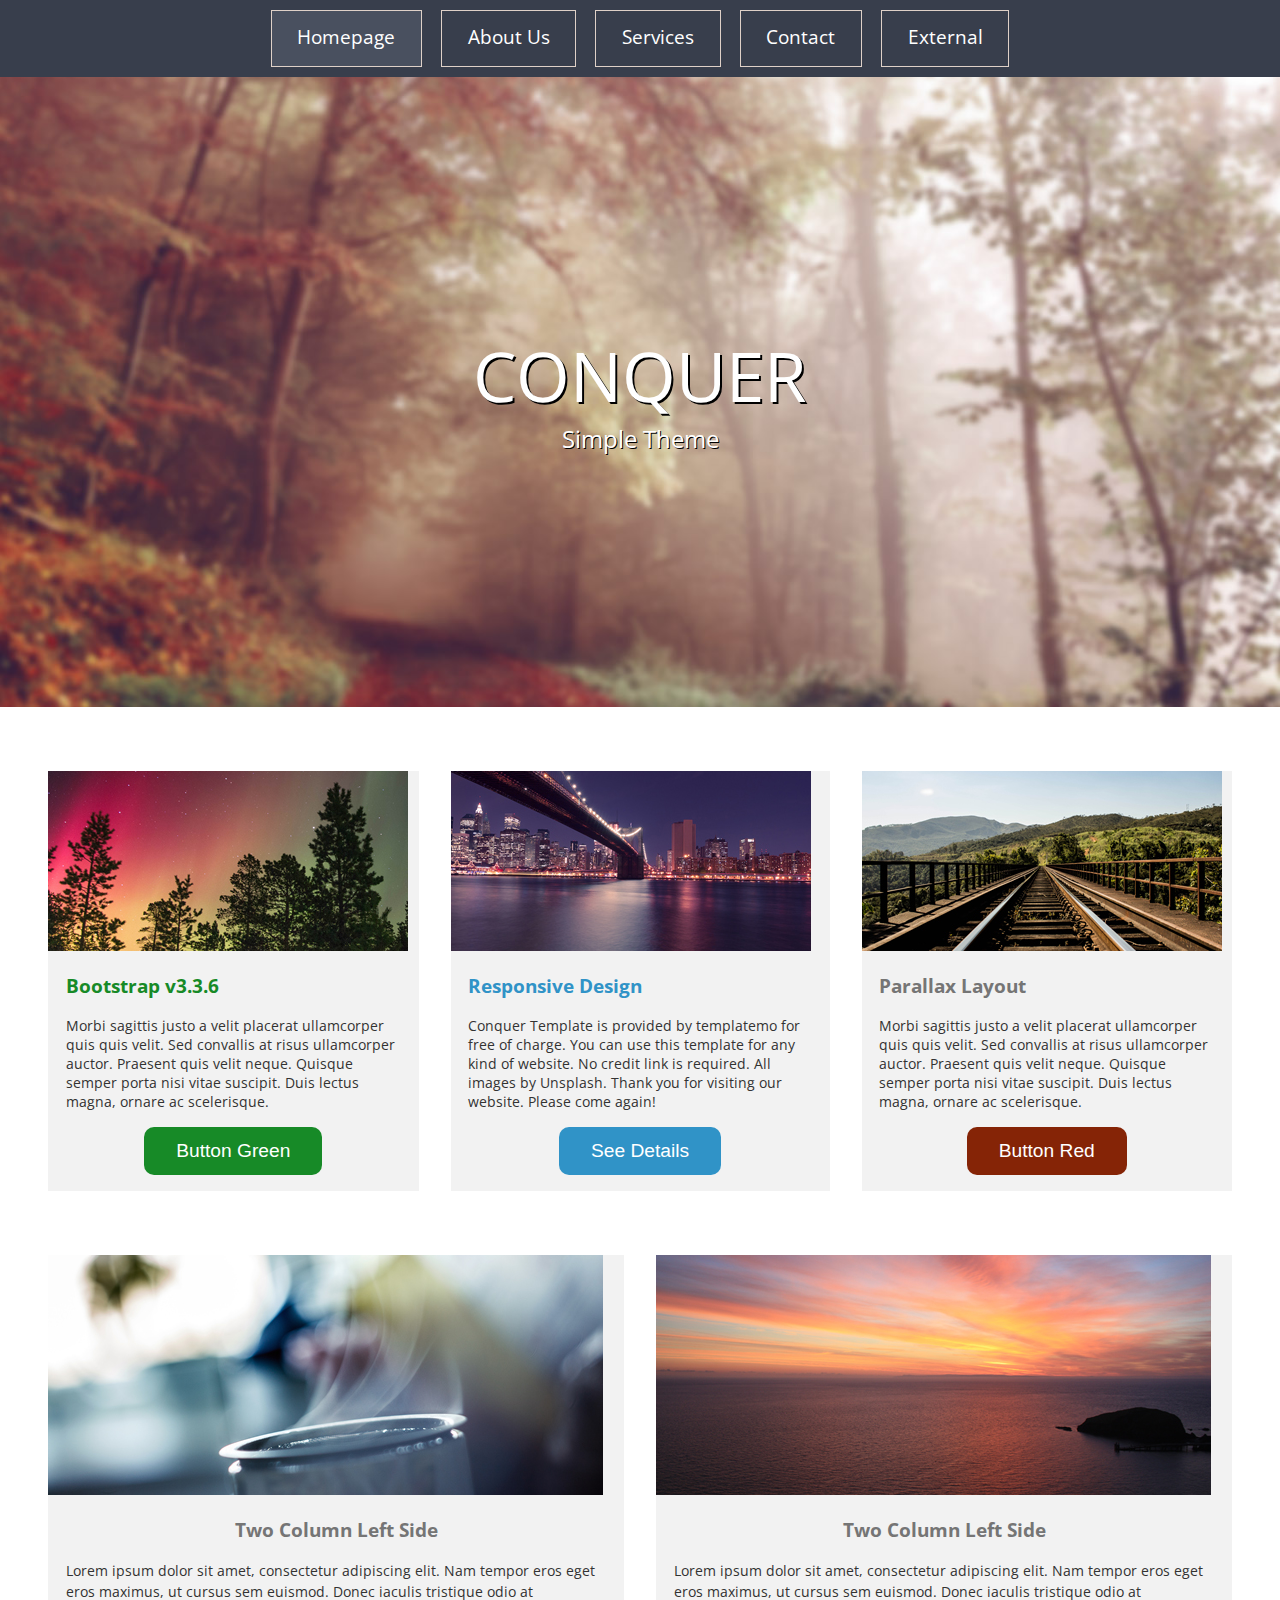
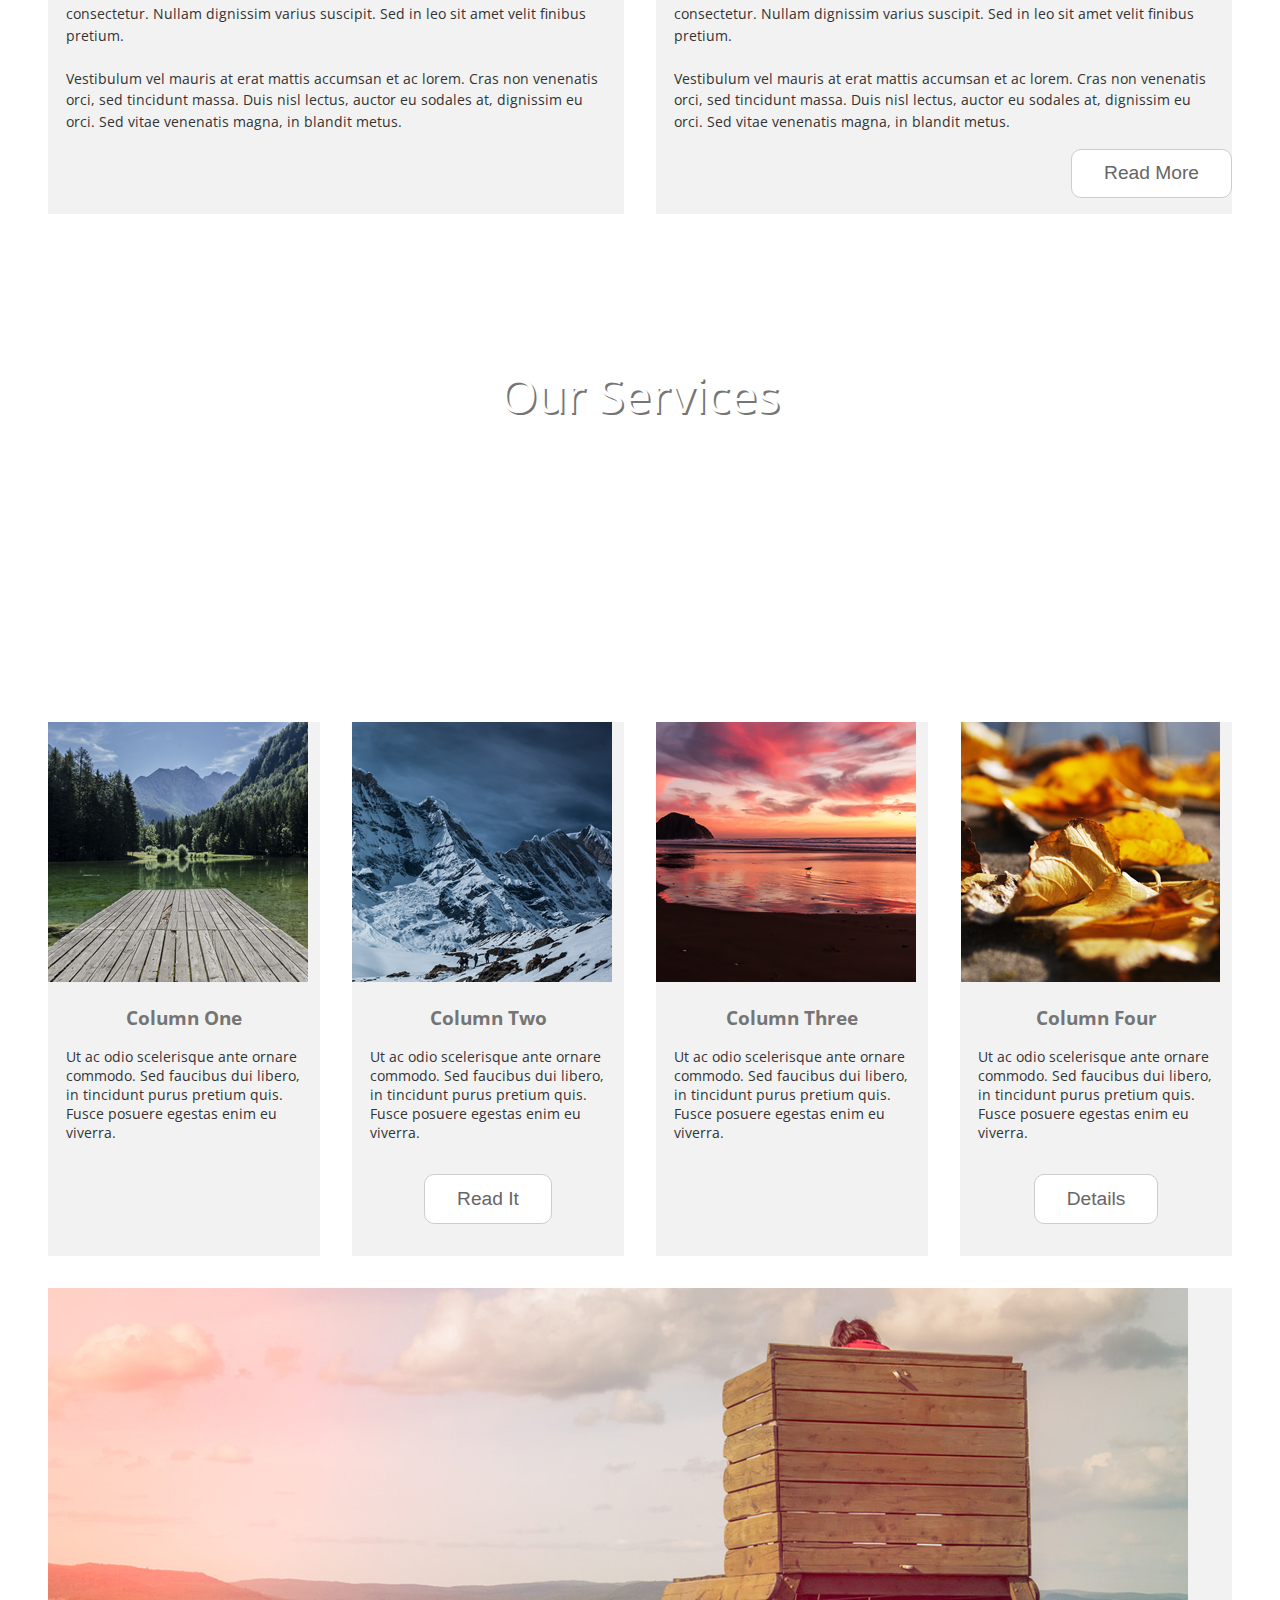
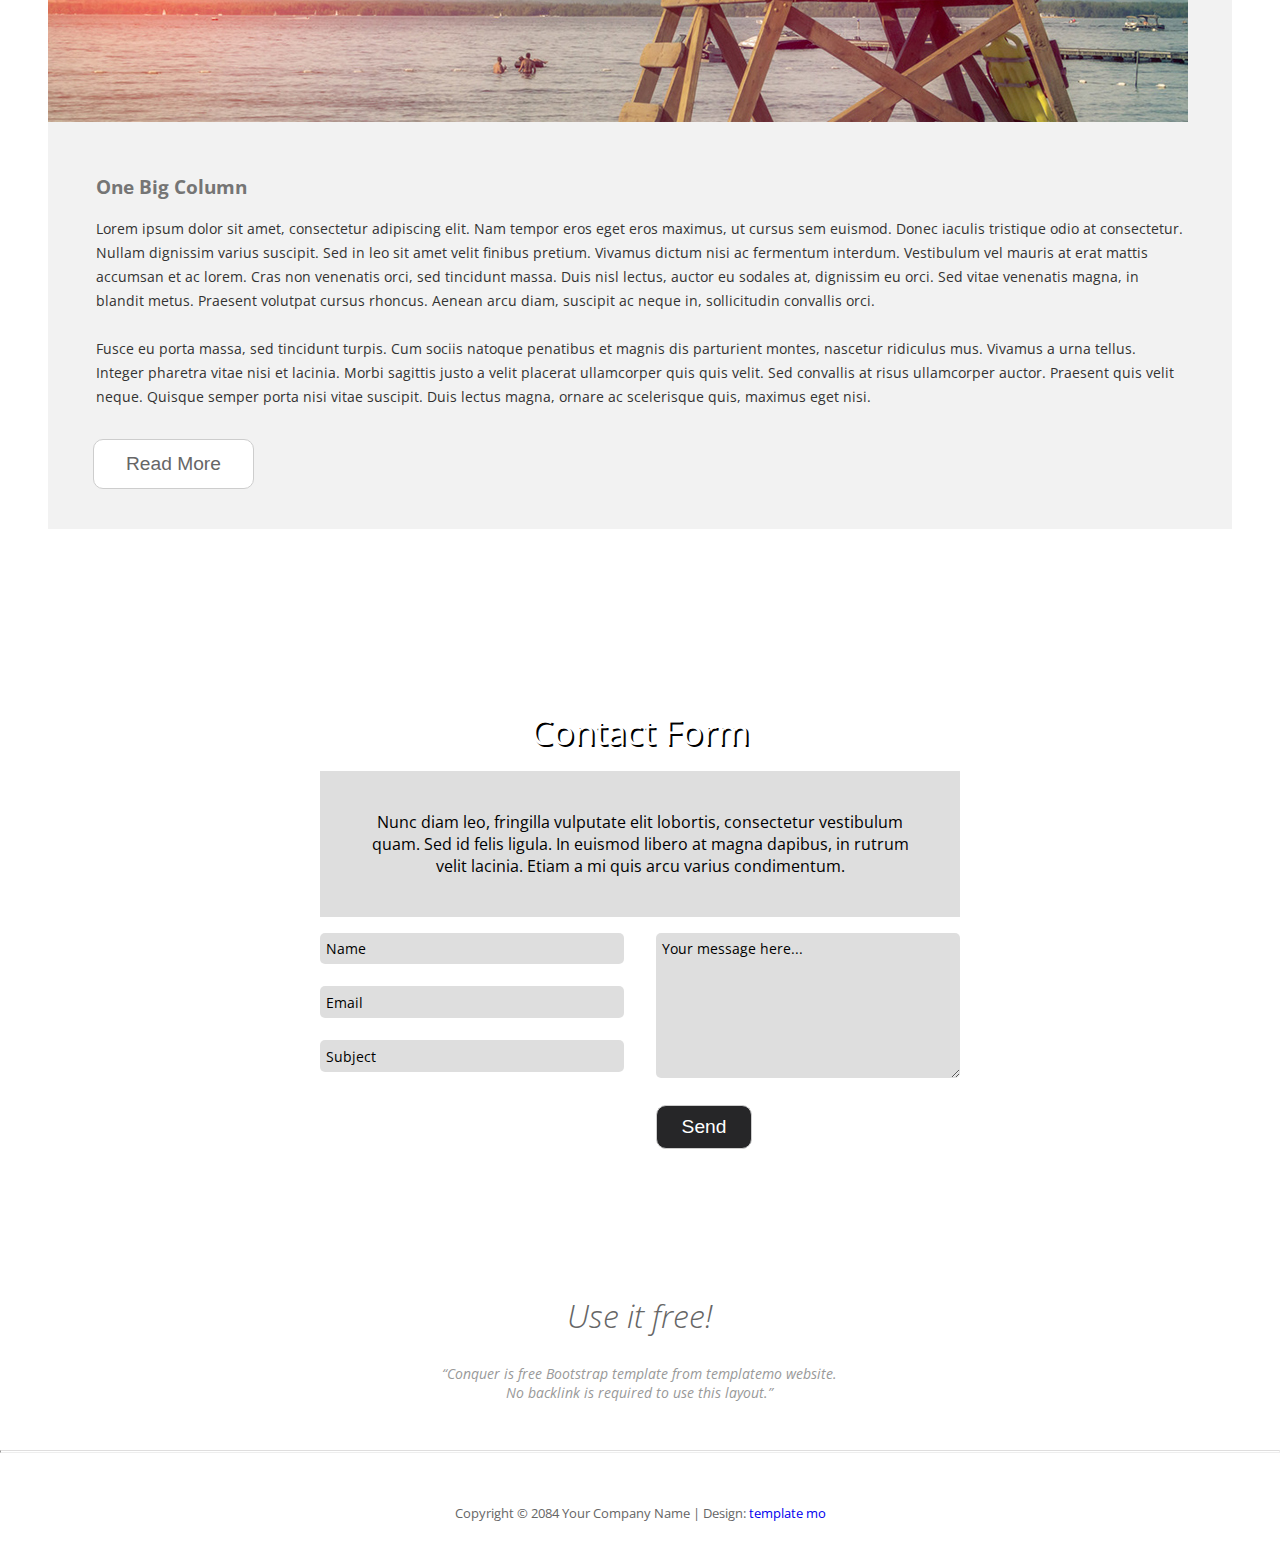
==== index.html @ 78266b2d "Made Page Responsive" ====
<!DOCTYPE html>
<!--[if lt IE 7]>      <html class="no-js lt-ie9 lt-ie8 lt-ie7"> <![endif]-->
<!--[if IE 7]>         <html class="no-js lt-ie9 lt-ie8"> <![endif]-->
<!--[if IE 8]>         <html class="no-js lt-ie9"> <![endif]-->
<!--[if gt IE 8]><!--> <html class="no-js"> <!--<![endif]-->
    <head>
        <meta charset="utf-8">
        <meta http-equiv="X-UA-Compatible" content="IE=edge">
        <title>Conquer</title>
        <meta name="description" content="">
        <meta name="viewport" content="width=device-width, initial-scale=1">
        <link rel="stylesheet" href="style.css">
        <link rel="stylesheet" href="https://cdnjs.cloudflare.com/ajax/libs/font-awesome/4.7.0/css/font-awesome.min.css">
    </head>
    <body>
        <!--[if lt IE 7]>
            <p class="browsehappy">You are using an <strong>outdated</strong> browser. Please <a href="#">upgrade your browser</a> to improve your experience.</p>
        <![endif]-->
        

        <nav class="navigation" id="nav">
            <div class="aaa">
                <a class="nav-elem active" href="#homepage">Homepage</a>
                <a class="nav-elem" href="#about-us">About Us</a>
                <a class="nav-elem" href="#services">Services</a>
                <a class="nav-elem" href="#contact">Contact</a>
                <a class="nav-elem" href="http://templatemo.com" target="_blank">External</a>
                </div>
            <a href="javascript:void(0);" class="icon" onclick="navResponse()">
                <i class="fa fa-bars"></i>
            </a>
        </nav>

        <section class="parallax homepage" id="homepage">
            <div class="homepage-text">
                <h1>Conquer</h1>
                <h3>Simple Theme</h3>
            </div>
        </section>

        <div class="container">
            <section class="about-us" id="about-us">
                <div class="row">
                    <div class="card">
                        <img src="img/1-1.jpg" alt="forest at twilight">
                        <h3 id="bs-h3">Bootstrap v3.3.6</h3>
                        <p>Morbi sagittis justo a velit placerat ullamcorper 
                            quis quis velit. Sed convallis at risus ullamcorper 
                            auctor. Praesent quis velit neque. Quisque semper 
                            porta nisi vitae suscipit. Duis lectus magna, 
                            ornare ac scelerisque.
                        </p>
                        <div class="button-container">
                            <button class="green-button">Button Green</button>
                        </div>
                    </div>

                    <div class="card">
                        <img src="img/1-2.jpg" alt="bridge at night">
                        <h3 id="resp-h3">Responsive Design</h3>
                        <p>Conquer Template is provided by 
                            templatemo for free of charge. 
                            You can use this template for 
                            any kind of website. No credit 
                            link is required. All images 
                            by Unsplash. Thank you for 
                            visiting our website. Please come again!
                        </p>
                        <div class="button-container">
                            <button class="blue-button">See Details</button>
                        </div>
                    </div>

                    <div class="card">
                        <img src="img/1-3.jpg" alt="tracks at noon">
                        <h3 id="para-h3">Parallax Layout</h3>
                        <p>Morbi sagittis justo a velit placerat ullamcorper 
                            quis quis velit. Sed convallis at risus ullamcorper 
                            auctor. Praesent quis velit neque. Quisque semper 
                            porta nisi vitae suscipit. Duis lectus magna, 
                            ornare ac scelerisque.
                        </p>
                        <div class="button-container">
                            <button class="red-button">Button Red</button>
                        </div>
                    </div>
                </div>

                <div class="row spacer">
                    <div class="card big-card">
                        <img src="img/2-1.jpg" alt="smoke">
                        <h3>Two Column Left Side</h3>
                        <p>Lorem ipsum dolor sit amet, consectetur adipiscing elit. 
                           Nam tempor eros eget eros maximus, ut cursus sem euismod. 
                           Donec iaculis tristique odio at consectetur. Nullam dignissim
                            varius suscipit. Sed in leo sit amet velit finibus pretium.
                            <br>
                            <br>
                           Vestibulum vel mauris at erat mattis accumsan et ac lorem. 
                           Cras non venenatis orci, sed tincidunt massa. Duis nisl 
                           lectus, auctor eu sodales at, dignissim eu orci. 
                           Sed vitae venenatis magna, in blandit metus.</p>
                    </div>

                    <div class="card big-card">
                        <img src="img/2-2.jpg" alt="smoke">
                        <h3>Two Column Left Side</h3>
                        <p>Lorem ipsum dolor sit amet, consectetur adipiscing elit. 
                           Nam tempor eros eget eros maximus, ut cursus sem euismod. 
                           Donec iaculis tristique odio at consectetur. Nullam dignissim
                           varius suscipit. Sed in leo sit amet velit finibus pretium.
                           <br>
                           <br>
                           Vestibulum vel mauris at erat mattis accumsan et ac lorem. 
                           Cras non venenatis orci, sed tincidunt massa. Duis nisl 
                           lectus, auctor eu sodales at, dignissim eu orci. 
                           Sed vitae venenatis magna, in blandit metus.
                        </p>
                        <div class="button-container" id="btn-right">
                            <button id="big-card-button">Read More</button>
                        </div>
                    </div>
                </div>
            </section>
        </div>
        <!-- End of About Us Section -->

        <!-- Start of Services Section -->
        <section class="our-services parallax" id="services">
            <div class="our-services-text">
                <h2>Our Services</h2>
                <p>Nunc diam leo, fringilla vulputate elit lobortis, consectetur 
                   vestibulum quam. Sed id felis ligula. In euismod libero at 
                   magna dapibus, in rutrum velit lacinia. Etiam a mi quis arcu 
                   varius condimentum.</p>
            </div>
        </section>

        <div class="container">
            <section class="our-services-grid ">
                <div class="row" id="flex-the-four">
                    <div class="card our-services-four">
                        <img src="img/4-1.jpg" alt="jetty">
                        <h3>Column One</h3>
                        <p>Ut ac odio scelerisque ante ornare commodo. Sed faucibus 
                            dui libero, in tincidunt purus pretium quis. Fusce posuere 
                            egestas enim eu viverra.
                        </p>
                    </div>

                    <div class="card our-services-four">
                        <img src="img/4-2.jpg" alt="mountains">
                        <h3>Column Two</h3>
                        <p>Ut ac odio scelerisque ante ornare commodo. Sed faucibus 
                                dui libero, in tincidunt purus pretium quis. Fusce posuere 
                                egestas enim eu viverra.
                        </p>
                        <div class="button-container">
                            <button class="services-button btn-transition">Read It</button>
                        </div>
                    </div>

                    <div class="card our-services-four">
                        <img src="img/4-3.jpg" alt="sunset">
                        <h3>Column Three</h3>
                        <p>Ut ac odio scelerisque ante ornare commodo. Sed faucibus 
                            dui libero, in tincidunt purus pretium quis. Fusce posuere 
                            egestas enim eu viverra.
                        </p>
                    </div>

                    <div class="card our-services-four">
                        <img src="img/4-4.jpg" alt="leaves">
                        <h3>Column Four</h3>
                        <p>Ut ac odio scelerisque ante ornare commodo. Sed faucibus 
                            dui libero, in tincidunt purus pretium quis. Fusce posuere 
                            egestas enim eu viverra.
                        </p>
                        <div class="button-container">
                            <button class="services-button btn-transition">Details</button>
                        </div>
                    </div>
                <!-- End of Row-->
                </div>

                <div class="row">
                    <div class="card big-boi">
                        <img src="img/4-5.jpg" alt="beach chair">
                        <div class="desc">
                            <h3>One Big Column</h3>
                            <p>
                                Lorem ipsum dolor sit amet, consectetur adipiscing elit. Nam tempor 
                                eros eget eros maximus, ut cursus sem euismod. Donec iaculis 
                                tristique odio at consectetur. Nullam dignissim varius suscipit. 
                                Sed in leo sit amet velit finibus pretium. Vivamus dictum nisi ac 
                                fermentum interdum. Vestibulum vel mauris at erat mattis accumsan et 
                                ac lorem. Cras non venenatis orci, sed tincidunt massa. Duis nisl 
                                lectus, auctor eu sodales at, dignissim eu orci. Sed vitae venenatis 
                                magna, in blandit metus. Praesent volutpat cursus rhoncus. Aenean 
                                arcu diam, suscipit ac neque in, sollicitudin convallis orci.
                                <br>
                                <br>
                                Fusce eu porta massa, sed tincidunt turpis. Cum sociis natoque 
                                penatibus et magnis dis parturient montes, nascetur ridiculus mus. 
                                Vivamus a urna tellus. Integer pharetra vitae nisi et lacinia. Morbi 
                                sagittis justo a velit placerat ullamcorper quis quis velit. Sed 
                                convallis at risus ullamcorper auctor. Praesent quis velit neque. 
                                Quisque semper porta nisi vitae suscipit. Duis lectus magna, ornare 
                                ac scelerisque quis, maximus eget nisi.
                            </p>
                            <button class="btn">Read More</button>
                        </div>
                    </div>
                <!-- End of row -->
                </div>
            <!-- End of Services Section-->
            </section>
        </div>


            <section class="contact parallax spacer" id="contact">

                <div class="contact-form">
                    <div class="contact-heading">
                        <h2>Contact Form</h2>

                        <p>
                            Nunc diam leo, fringilla vulputate elit lobortis, consectetur vestibulum quam. Sed id 
                            felis ligula. In euismod libero at magna dapibus, in rutrum velit lacinia. 
                            Etiam a mi quis arcu varius condimentum.
                        </p>
                    </div>

                    <form class="my-form">
                        <div class="form-personal">
                            <input type="text" name="Name" placeholder="Name">
                            <br>
                            <input type="text" name="Email" placeholder="Email">
                            <br>
                            <input type="text" name="Subject" placeholder="Subject">
                        </div>

                        <div class="form-message">
                            <textarea rows="7" placeholder="Your message here..."></textarea>
                            <br>
                            <button id="send-button" class="btn" type="submit">Send</button>
                        </div>
                    </form>
                <!-- End of Contact Form -->
                </div>
            </section>

            <section class="footer">
            <div class="footer-info" id="footer-media">
                <h2>Use it free!</h2>
                <p>
                    “Conquer is free Bootstrap template from templatemo website. <br>
                    No backlink is required to use this layout.”
                </p>
            </div>
            <hr>
            <div class="kicker">
                <p>
                    Copyright © 2084 Your Company Name | Design: <a href="https://templatemo.com">template mo</a>
                </p>
            </div>
            </section>

        


        <script src="script.js" async defer></script>
    </body>
</html>
---- style.css ----
@import url('https://fonts.googleapis.com/css?family=Open+Sans:300,400,700');
body, html{
    margin: 0;
    padding: 0;
    height: 100%;
}
body{
    font-family: "Open Sans", Helvetica, Arial, sans-serif;
    
    box-sizing: content-box;
}
p{
    color: #333333;
}
h3{
    color: #757575;
}
button{
    border: 1px solid #cdcdcd;
    font-size: 1.2rem;
    color: rgb(102, 102, 102);
    background: #fff;
    padding: .8rem 2rem;
    border-radius: 10px;
}
.container{
    max-width: 95%;
    margin: auto;
}
.row{
    display: flex;
    flex-wrap: nowrap;
    margin: 2rem 0;
}
.card{
    background: #F2F2F2;
    margin: 0rem 1rem 0rem 1rem;
}
.parallax{
    background-attachment: fixed;
    background-position: center;
    background-repeat: no-repeat;
    background-size: cover;
}
img{
    max-width: 100%;
    height: auto;
}
/* Start of Navigation Section */
nav{
    position: fixed;
    top: 0;
    left: 0;
    width: 100%;
    background: #383E4C;
    height: 4.8rem;
    display: flex;
    justify-content: center;
}

nav a{
    display: block;
    text-decoration: none;
    color: #fff;
    font-size: 1.2rem;
    padding: .8rem 1.6rem;
    border: 1px solid #DFD1C8;
    box-sizing: border-box;
    margin: .6rem .6rem;
}
nav a:hover{
    background-color: #49505F;
}
nav a.active{
    background-color: #49505F;
}
.aaa{
    display: flex;

}
/* End Navigation Style */

/* Start Homepage Style */
.homepage{
    margin-top: 4.8rem;
    background-image: url("img/bg-1.jpg");
    height:70vh;
    display: flex;
    justify-content: center;
    align-items: center;
}
.homepage-text{
    text-align: center;
} 
.homepage h1{
    text-transform: uppercase;
    font-size: 4.3rem;
    color: #fff;
    text-shadow: 2px 2px #000;
    margin: 0px;
    font-weight: 400;
}
.homepage h3{
    color: #fff;
    text-shadow: 1px 1px #000;
    margin: 0px;
    font-size: 1.5rem;
    font-weight: 400;
}
/* End of Homepage Section */

/* Start of About Us Section */
.about-us{
    margin-top: 4rem;
}
.card h3{
    padding: 1.1rem;
    margin: 0;
    font-weight: 700;
}
.card p{
    padding: 0 1.1rem;
    margin: 0;
    font-weight: 400;
    font-size: .9rem;
}
#bs-h3{
    color: #178A27;
}
#resp-h3{
    color: #3093C7;
}
#para-h3{
    color: #757575;
}
.green-button{
    background: #178A27;
    color: white;
    border: none;
    transition: all 0.3s ease;
    -webkit-transition: all 0.3s ease;
    -o-transition: all 0.3s ease;
}
.green-button:hover{
    background: #419E4D;
}
.blue-button{
    background: #3093C7;
    color: white;
    border: none;
    transition: all 0.3s ease;
    -webkit-transition: all 0.3s ease;
    -o-transition: all 0.3s ease;
}
.blue-button:hover{
    background: #31B0D5;
}
.red-button{
    background: rgb(133, 36, 6);
    color: white;
    border: none;
    transition: all 0.3s ease;
    -webkit-transition: all 0.3s ease;
    -o-transition: all 0.3s ease;
}
.red-button:hover{
    background: #C9302C;
}
.button-container{
    text-align: center;
    margin: 1rem 0;
}

#btn-right{
    text-align: right;
}
.spacer{
    margin-top: 4rem;
}
.big-card h3{
    text-align: center;
}
.big-card p{
    line-height: 1.5em;
}
/* End of About Us Section */

/* Start of Services Section */
.our-services{
    margin-top: 4rem;
    background-image: url("img/bg-2.jpg");
    height: 20vh;
    padding: 100px 2rem;
    display: flex;
    justify-content: center;
    align-items: center;
}

.our-services-text{
    width: 50%;
}
.our-services-text h2, .our-services-text p{
    color: white;
    text-align: center;
}
.our-services h2{
    font-size: 3rem;
    color: #fff;
    text-shadow: 2px 2px #757575;
    margin: 0px;
    font-weight: 400;
}
.our-services p{
    font-size: 1.2rem;
}
.our-services-grid{
    margin-top: 4rem;
}
.our-services-four h3{
    max-width: 100%;
    text-align: center;
}
.desc{
    padding: 30px;
}
.btn{
    margin: 30px 0 10px 15px;
}
.desc p{
    line-height: 1.5rem;
}
.services-button{
    margin: 1rem;
}
button:hover{
    background: #E6E6E6;
}
.btn-transition{
    transition: all 0.3s ease;
    -webkit-transition: all 0.3s ease;
    -o-transition: all 0.3s ease;
}
/* End Services Section */

/* Start of Survey Form Section */
.contact{
    background-image: url("img/bg-3.jpg");
    height: 75vh;

    display: flex;
    justify-content: center;
    align-items: center;
}
.contact-form{
    width: 50%;
}
.contact-heading{
    text-align: center;
}
.contact-heading p{
    background: rgba(190, 190, 190, 0.5);
    padding: 40px;
    color: black;
}
.contact-form h2{
    font-size: 2.2rem;
    color: #fff;
    text-shadow: 2px 2px #000;
    margin: 0px;
    font-weight: 400;
}
input, textarea{
    background: rgba(190, 190, 190, 0.5);
    border: none;
    border-radius: 5px;
    font-size: .9rem;
    padding: .4rem;
    font-family: "Open Sans", Helvetica, Arial, sans-serif;
}
::placeholder{
    color: #000;
    opacity: 1; /* Firefox */
}
:-ms-input-placeholder{ /* IE 10-11 */
    color: #000;
}
::-ms-input-placeholder{ /* Microsoft Edge */
    color: #000;
}
.my-form{
    display: flex;
}
.form-personal{
    display: flex;
    flex-direction: column;
    width: 50%;
    margin-right: 1rem;
}
.form-message{
    width: 50%;
    display: flex;
    flex-direction: column;
    margin-left: 1rem;
}
#send-button{
    margin: 5px 0;
    background: #262628;
    color: #fff;
    padding: .6rem .7rem;
    width: 6rem;
}
/* End of Form */

/*Start of Footer Section */
.footer{
    text-align: center;
}
.footer-info{
    font-style: italic;
    max-width: 33%;
    margin: auto auto 3rem;    
}
.footer h2{
    color: #666666;
    font-weight:300;
    font-size: 2rem;
}
.footer p{
    color: #999999;
    font-size: .9rem;
}
.kicker{
    margin-top: 2rem;
}
.kicker p{
    font-size: .8rem;
    color: #666666;
    padding: 1.2rem;
}
.kicker a{
    text-decoration: none;
}
hr{
    height: 1px;
    border-top: 1px solid rgb(223, 222, 222);
}
.navigation .icon{
    display: none;
}
/* Media Queries */

@media only screen and (max-width: 767px){
    .navigation a { display: none; }
    .navigation { 
        background: transparent;
        height: 50px;
        transition: .1s; 
    }
    .navigation a.icon{
        display: block;
        position: fixed;
        right: 0;
        margin: 1rem;
        padding: .5rem 1rem;
        color: white;
        background: black;
        border-radius: 5px;
        border: 1px solid white;
    }
    .navigation.responsive {
        position: fixed;
        flex-direction: column;
        justify-content: flex-start;
        height: 200px;
    }
    .navigation.responsive a.icon {
      position: absolute;
      display: block;
      right: 0;
      margin: 1rem;
      padding: .5rem 1rem;
      color: white;
      background: black;
      border-radius: 5px;
      border: 1px solid white;
    }
    .navigation.responsive a{
        background: #383E4C;
        display: block;
        text-align: center;
        font-size: 1rem;
        margin: 0 1rem;
    }
    .aaa{
        margin-top: 4rem;
        flex-direction: column;
    }
}

@media only screen and (max-width: 426px){
    .homepage{
        margin-top: 0;
        height: 50vh;
    }
    .homepage h1{
        font-size: 3rem;
    }
    .parallax{
        background-size: cover;
        background-attachment: scroll;
        background-position: center center;
    }
    .container{
        max-width: 100% !important;
    }
    .about-us{
        max-width: 100vw;
    }
    .row{
        flex-direction: column;
        justify-content: center;
    }
    .card{
        margin: 1rem 2rem;
    }
    .our-services-four{
        max-width: 60% !important;
    }
    .our-services-four p{
        margin-bottom: 3rem;
    }
    .contact{
        height: auto !important;
    }
    .my-form{
        flex-direction: column;
    }
    .form-personal, .form-message{
        width: 100%;
        margin: 1.2rem 0 0 0;
    }
    #footer-media{
        max-width: 90%;
    }
    .kicker p{
        max-width: 90%;
    }
}


/* Tablet Media Queries*/
@media only screen and (max-width: 768px){
    .container{
        max-width: 100% !important;
    }
    .homepage{
        margin-top: 0 !important;
    }
    #btn-right{
        text-align: center;
    }
    #flex-the-four{
        display: flex;
        flex-flow: row wrap;
        justify-content: center;
    }
    .our-services-text{
        width: 100%;
    }
    .our-services-four{
        max-width: 35%;
        margin: 2rem;
    }
    .contact-form{
        width: 100%;
        margin: 2rem;
    }
    .contact-heading p{
        font-size: 1.2rem;
        padding: 1rem;
    }

    /* End of Tablet Queries*/
}
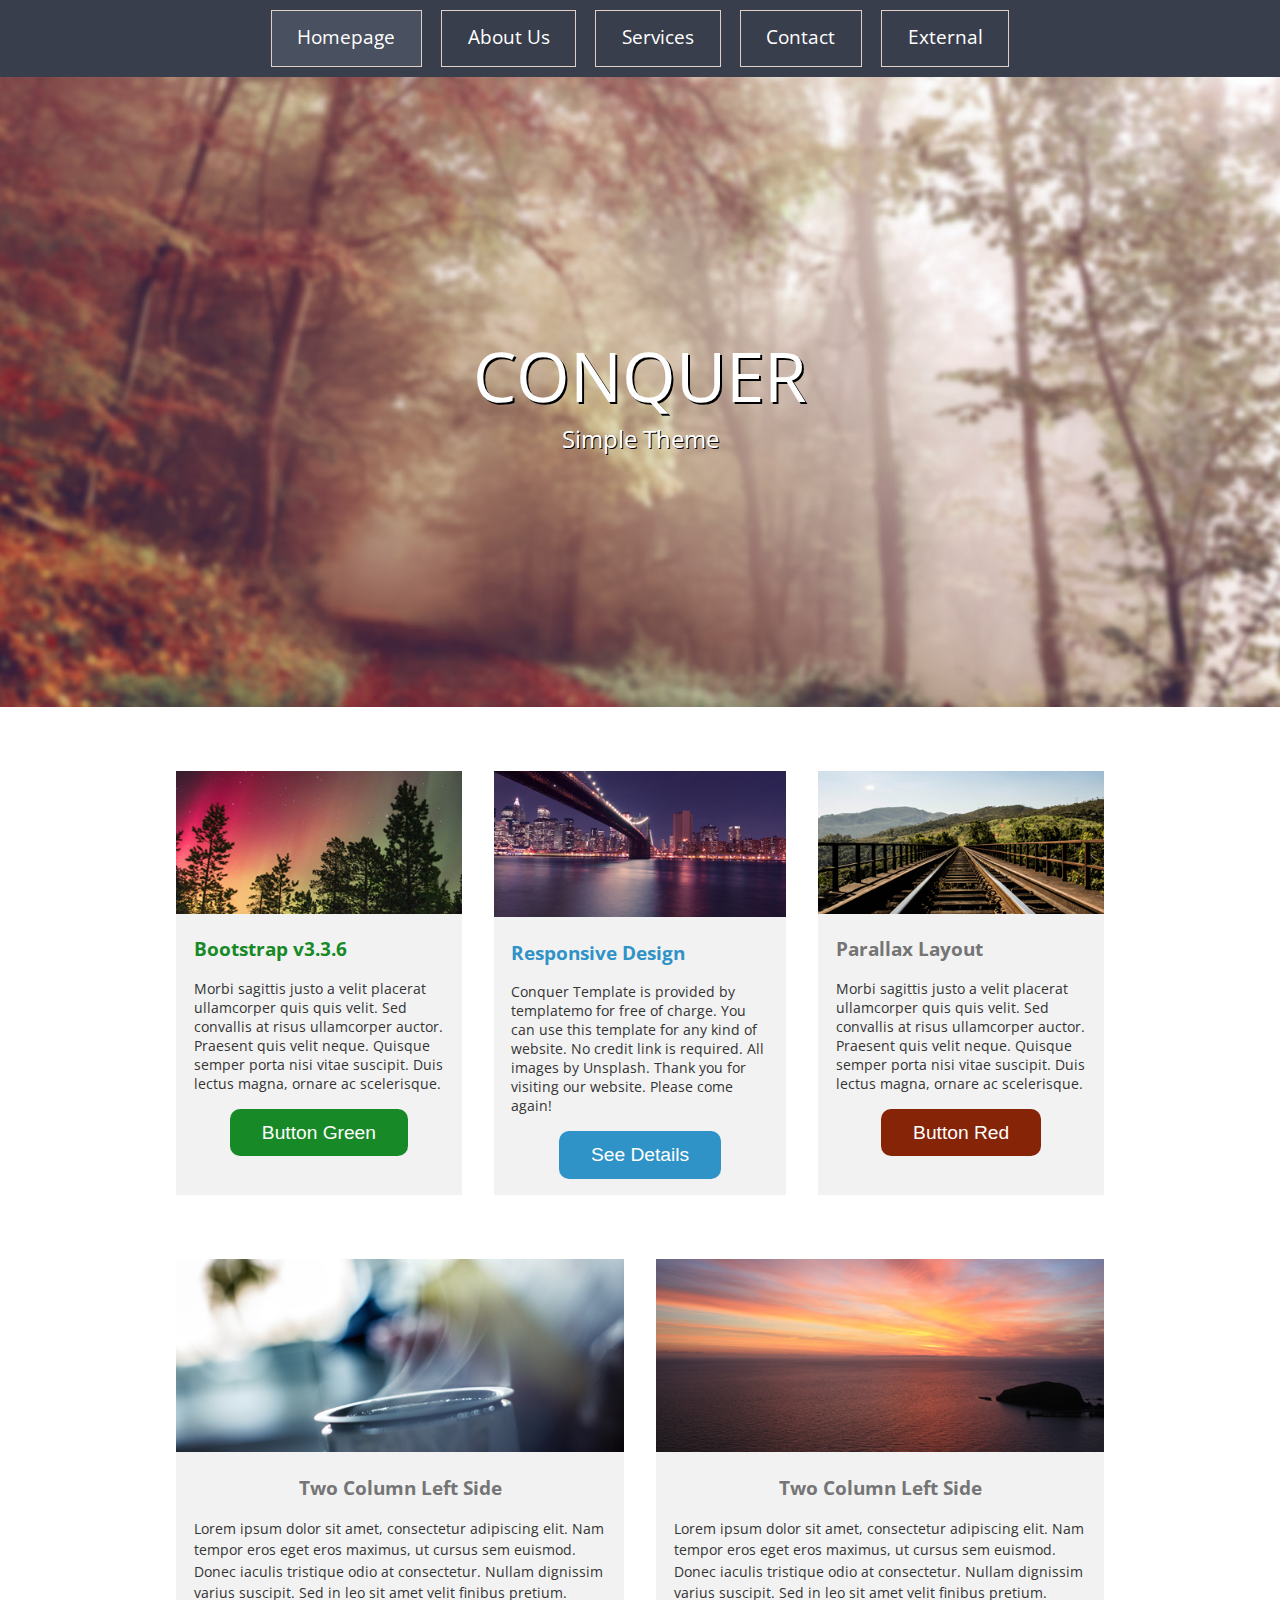
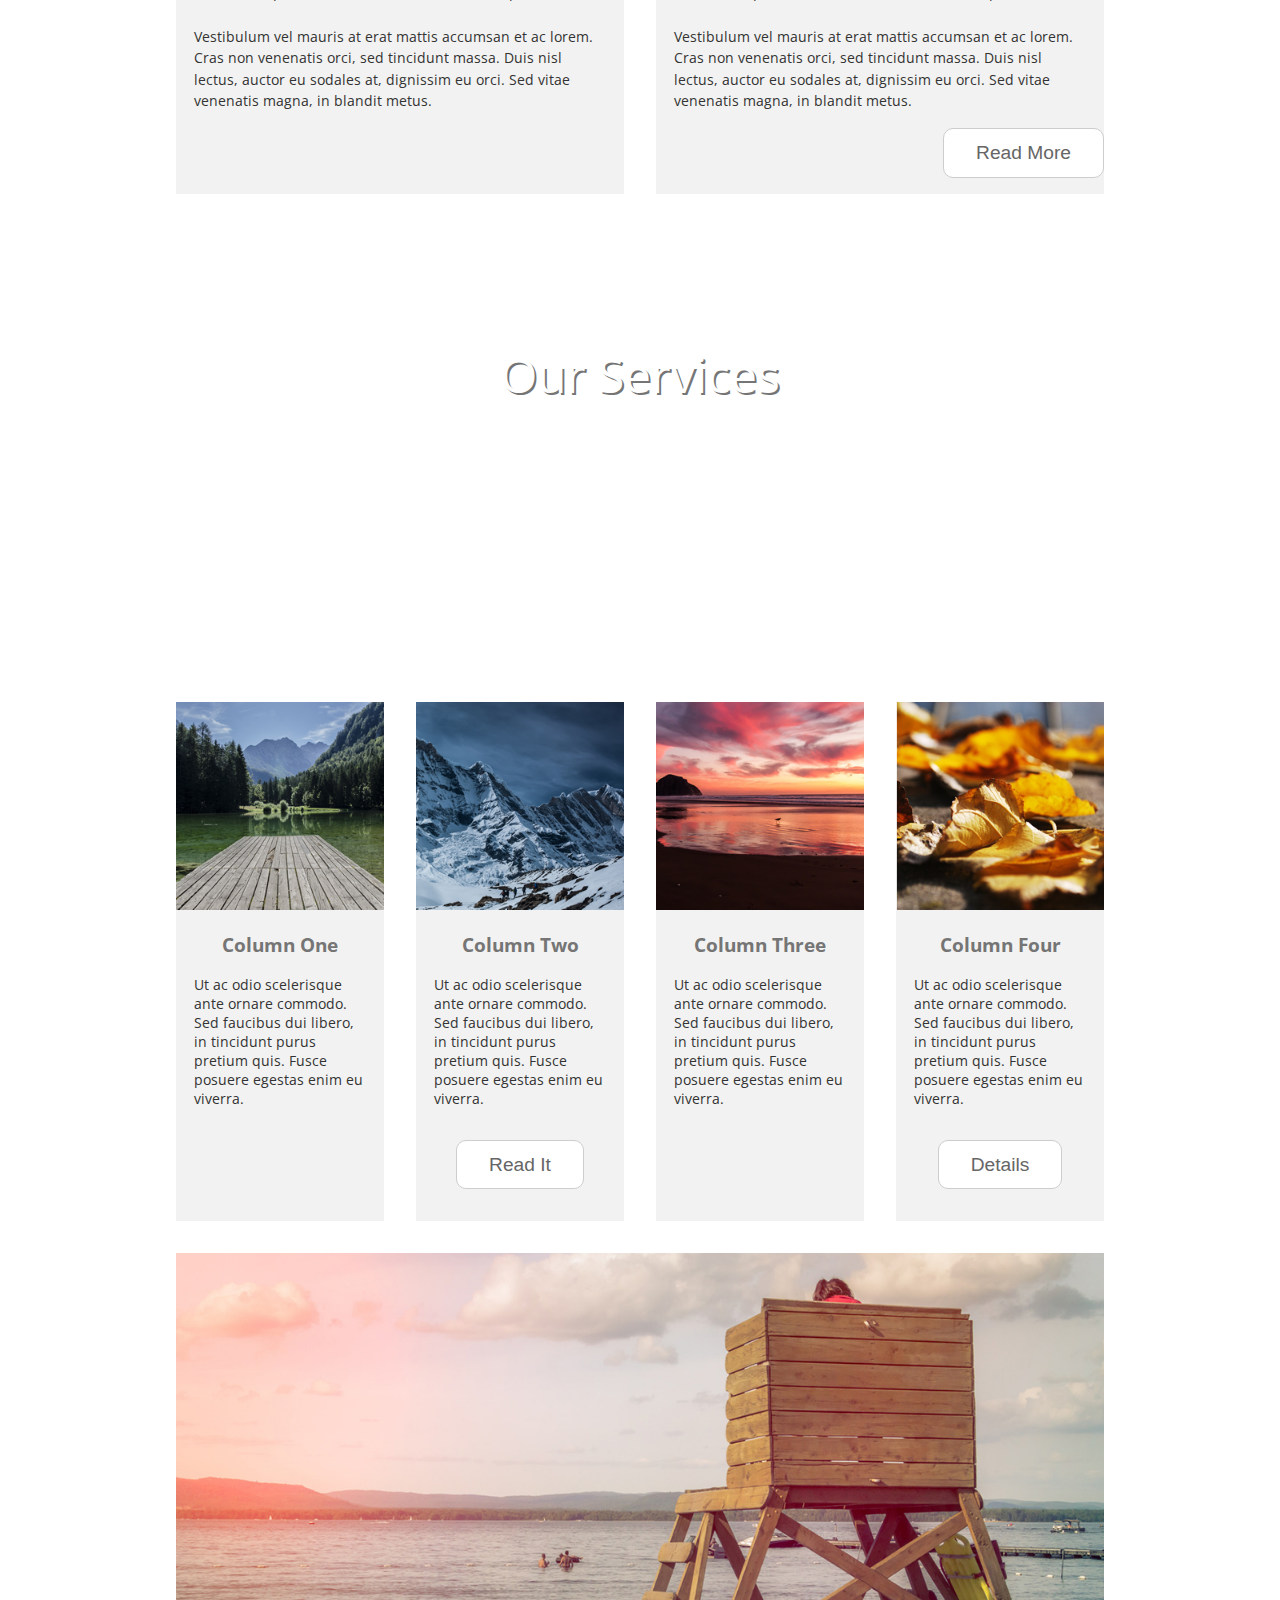
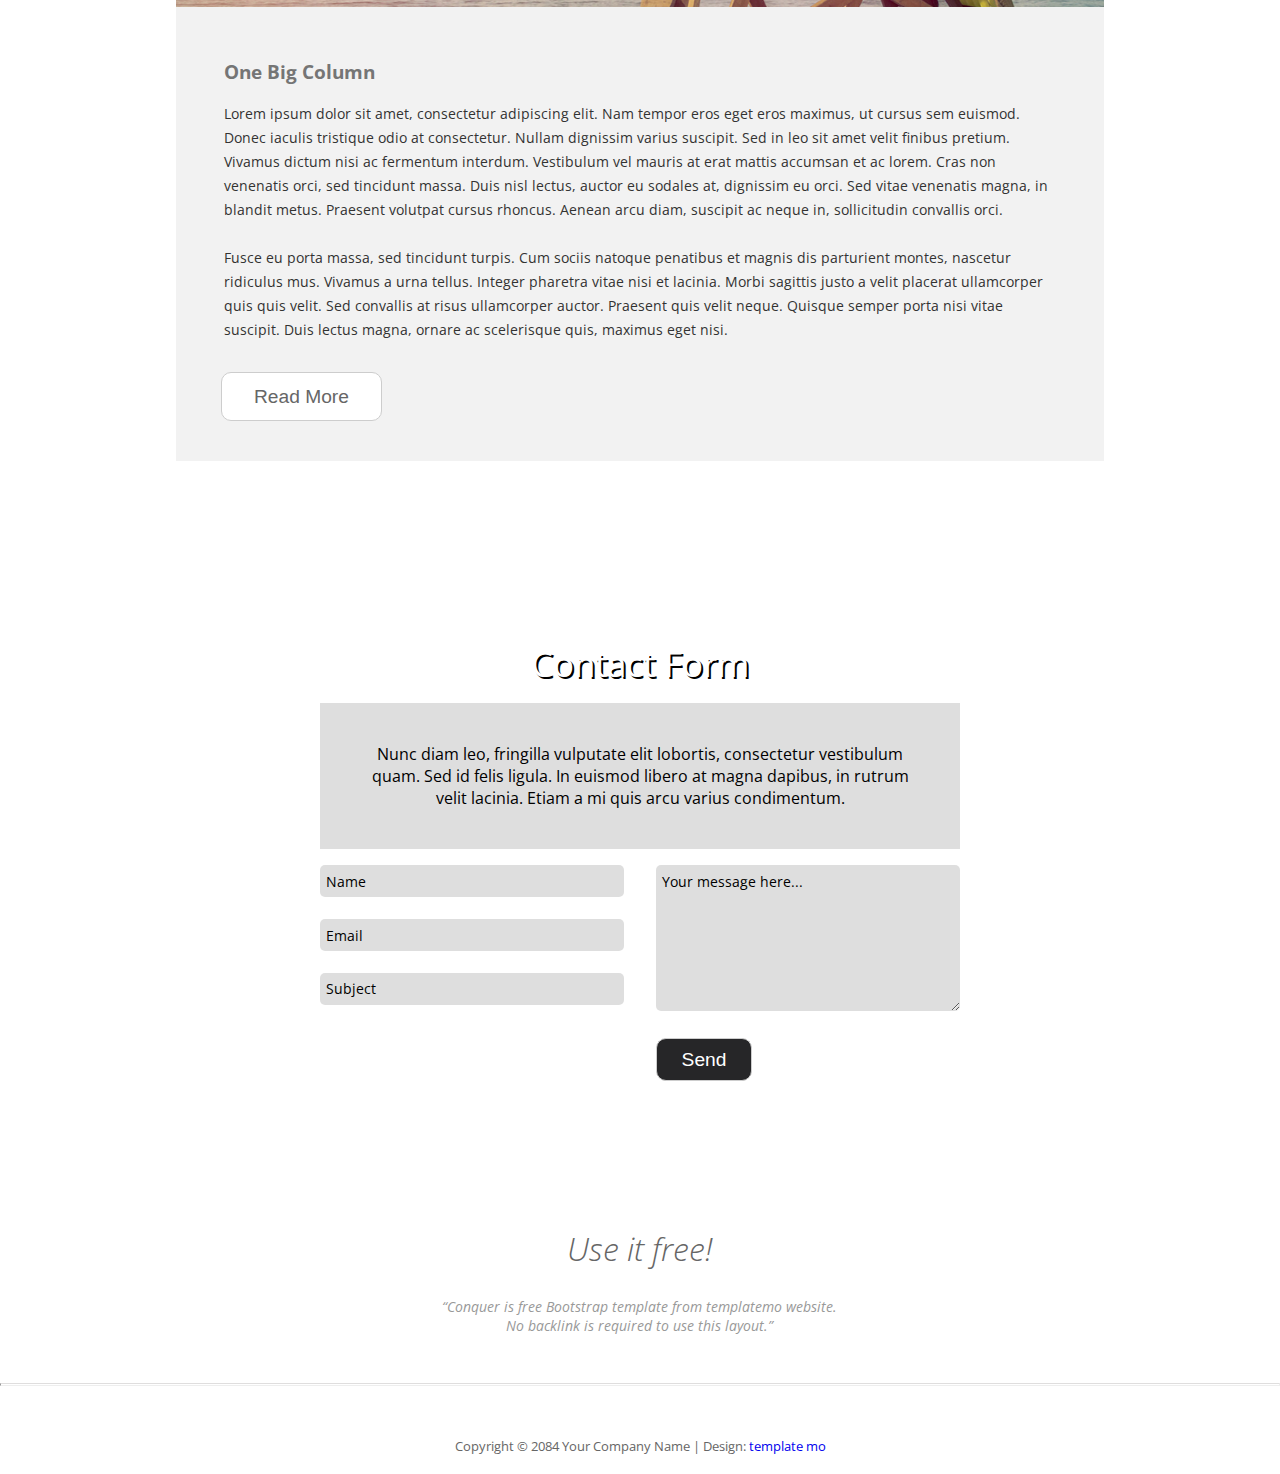
==== commit 231fad40: "Extra features added" ====
--- a/index.html
+++ b/index.html
@@ -31,12 +31,19 @@
             </a>
         </nav>
 
+        
+
         <section class="parallax homepage" id="homepage">
             <div class="homepage-text">
                 <h1>Conquer</h1>
                 <h3>Simple Theme</h3>
             </div>
         </section>
+
+        <!-- Back to top button -->
+        <a href="#homepage" id="toTopButton">
+            <img src="img/top.png" alt="Back to top button">
+        </a>
 
         <div class="container">
             <section class="about-us" id="about-us">
--- a/style.css
+++ b/style.css
@@ -24,7 +24,7 @@
     border-radius: 10px;
 }
 .container{
-    max-width: 95%;
+    max-width: 75%;
     margin: auto;
 }
 .row{
@@ -45,6 +45,17 @@
 img{
     max-width: 100%;
     height: auto;
+}
+#toTopButton{
+    display: block;
+    opacity: 0;
+    position: fixed;
+    bottom: 20px;
+    right: 30px;
+    z-index: 10;
+    transition: opacity 0.3s ease;
+    -o-transition: opacity 0.3s ease;
+    -webkit-transition: opacity 0.3s ease;
 }
 /* Start of Navigation Section */
 nav{
